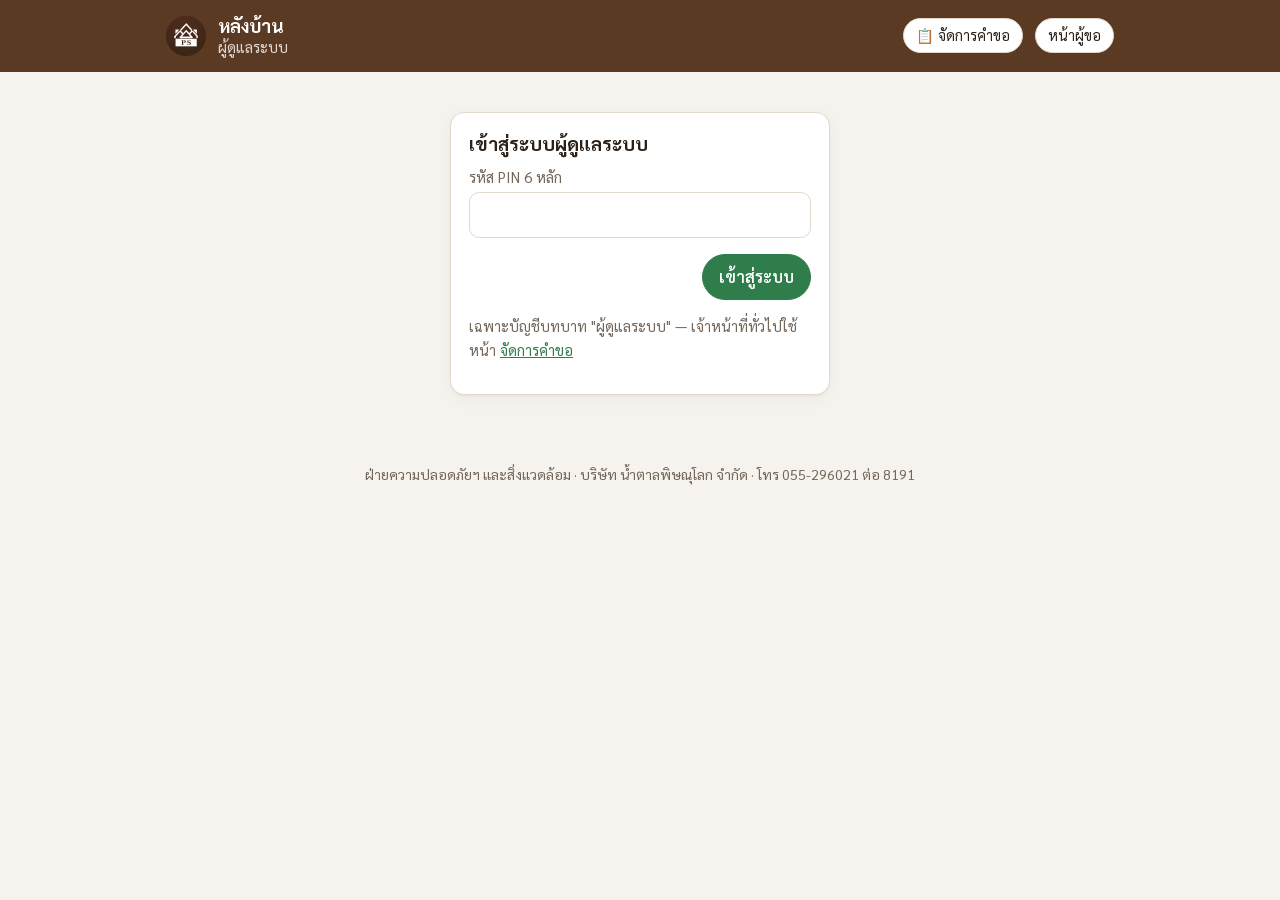
==== admin.html @ ae1a0df6 "v2.0.0 (wip): ตั้งค่า OPEN อ่านค่าดิบจาก Sheet, ส่งเฉพาะค่าที่แก้ Co-Authored-By: Claude Opus 5.5 <n" ====
<!doctype html>
<html lang="th">
<head>
<meta charset="utf-8">
<meta name="viewport" content="width=device-width, initial-scale=1">
<title>หลังบ้าน ระบบคำขอสิ่งปฏิกูล</title>
<meta name="description" content="ผู้ดูแลระบบ: รายงาน ผู้ใช้และ PIN ตั้งค่าระบบ และบันทึกการใช้งาน">
<meta name="robots" content="noindex">
<link rel="icon" href="assets/logo.png">
<link rel="preconnect" href="https://fonts.googleapis.com">
<link href="https://fonts.googleapis.com/css2?family=Sarabun:wght@400;600;700;800&display=swap" rel="stylesheet">
<link rel="stylesheet" href="assets/style.css?v=20260929y">
</head>
<body>
<header class="top"><div class="wrap">
  <img class="logo" src="assets/logo.png" alt="น้ำตาลพิษณุโลก">
  <div><h1>หลังบ้าน<small data-who>ผู้ดูแลระบบ</small></h1></div>
  <div class="sp"></div>
  <a class="btn small" href="staff.html">📋 จัดการคำขอ</a>
  <a class="btn small" href="index.html">หน้าผู้ขอ</a>
  <button class="btn small" id="logout" hidden>ออกจากระบบ</button>
</div></header>

<main class="wrap">
  <section id="login" class="card login">
    <h3>เข้าสู่ระบบผู้ดูแลระบบ</h3>
    <form id="loginForm">
      <label>รหัส PIN 6 หลัก<input name="pin" type="password" inputmode="numeric" autocomplete="current-password" required></label>
      <div class="actions"><button class="btn primary">เข้าสู่ระบบ</button></div>
    </form>
    <p class="hint">เฉพาะบัญชีบทบาท "ผู้ดูแลระบบ" — เจ้าหน้าที่ทั่วไปใช้หน้า <a href="staff.html">จัดการคำขอ</a></p>
    <p class="hint" data-demo-hint hidden>โหมดทดลอง: ผู้ดูแลระบบ <b>999999</b></p>
  </section>

  <section id="app" hidden>
    <nav class="tabs" aria-label="เมนูหลังบ้าน">
      <button class="btn on" data-tab="report">📊 รายงาน</button>
      <button class="btn" data-tab="users">👥 ผู้ใช้</button>
      <button class="btn" data-tab="settings">⚙️ ตั้งค่า</button>
      <button class="btn" data-tab="log">📜 บันทึกการใช้งาน</button>
    </nav>
    <div data-pane="report"></div>
    <div data-pane="users" hidden></div>
    <div data-pane="settings" hidden></div>
    <div data-pane="log" hidden></div>
  </section>
</main>
<footer id="footer"></footer>

<dialog id="dlg"><div class="dhead"><b data-title></b><button class="btn small ghost" data-close aria-label="ปิด">✕</button></div><div class="dbody" data-body></div></dialog>

<script src="assets/config.js?v=20260929y"></script>
<script src="assets/logic.js?v=20260929y"></script>
<script src="assets/app.js?v=20260929y"></script>
<script>
(function () {
  const { CFG, STATUS, ROLE_LABEL, $, $$, esc, fmtNum, fmtDate, num, productName, toast, api } = FC;
  FC.footer();
  if (FC.DEMO) $('[data-demo-hint]').hidden = false;

  let me = null, rows = null;
  const dlg = $('#dlg');
  $('[data-close]', dlg).onclick = () => dlg.close();
  function openDlg(title, html) { $('[data-title]', dlg).textContent = title; $('[data-body]', dlg).innerHTML = html; if (!dlg.open) dlg.showModal(); return $('[data-body]', dlg); }
  const pane = n => $(`[data-pane="${n}"]`);
  const busy = n => (pane(n).innerHTML = '<div class="card muted">กำลังโหลด…</div>');
  const fail = (n, x) => { pane(n).innerHTML = `<div class="card"><b class="tone-red">${esc(x.message)}</b></div>`; if (/เข้าสู่ระบบ/.test(x.message)) $('#logout').click(); };

  // ---------- เข้าสู่ระบบ (ใช้ร่วมกับหน้าจัดการคำขอ — ย้ายหน้าไปมาไม่ต้องใส่ PIN ใหม่) ----------
  const SKEY = FC.DEMO ? 'fc-staff-demo' : 'fc-staff';
  try { const s = JSON.parse(sessionStorage.getItem(SKEY)); if (s) start(s); } catch {}
  $('#loginForm').addEventListener('submit', async e => {
    e.preventDefault();
    const pin = e.target.pin.value.replace(/\D/g, ''), btn = $('button', e.target);
    btn.disabled = true; btn.textContent = 'กำลังเข้าสู่ระบบ…';
    const slow = setTimeout(() => (btn.textContent = 'กำลังเชื่อมต่อเซิร์ฟเวอร์ (ครั้งแรกอาจใช้ ~10 วินาที)…'), 3000);
    try {
      const { user } = await api('login', { pin }); user.pin = pin;
      try { sessionStorage.setItem(SKEY, JSON.stringify(user)); } catch {}
      start(user);
    } catch (x) { toast(x.message, true); }
    finally { clearTimeout(slow); btn.disabled = false; btn.textContent = 'เข้าสู่ระบบ'; }
  });
  $('#logout').onclick = () => { try { sessionStorage.removeItem(SKEY); } catch {} location.reload(); };

  function start(u) {
    $('#logout').hidden = false;
    if (u.role !== 'admin') {
      $('#login').innerHTML = `<h3>บัญชีนี้ไม่ใช่ผู้ดูแลระบบ</h3><p>${esc(u.name)} · ${esc(ROLE_LABEL[u.role] || u.role)}</p>
        <p><a class="btn primary" href="staff.html${FC.DEMO ? '?demo=1' : ''}">ไปหน้าจัดการคำขอ</a></p>`;
      return;
    }
    me = u;
    $('#login').hidden = true; $('#app').hidden = false;
    $('[data-who]').textContent = u.name + ' · ผู้ดูแลระบบ';
    const t = (location.hash || '').slice(1);
    show(['report', 'users', 'settings', 'log'].includes(t) ? t : 'report');
  }
  function show(tab) {
    $$('[data-pane]').forEach(p => (p.hidden = p.dataset.pane !== tab));
    $$('[data-tab]').forEach(b => b.classList.toggle('on', b.dataset.tab === tab));
    history.replaceState(null, '', location.search + '#' + tab);
    ({ report: loadReport, users: loadUsers, settings: drawSettings, log: loadLog })[tab]();
  }
  $$('[data-tab]').forEach(b => (b.onclick = () => show(b.dataset.tab)));

  // ---------- 📊 รายงาน ----------
  async function loadReport(force) {
    if (!rows || force) {
      busy('report');
      try { rows = (await api('list', { pin: me.pin })).rows; } catch (x) { return fail('report', x); }
    }
    drawReport();
  }
  let season = '';
  function drawReport() {
    const seasons = [...new Set(rows.map(r => r.season).filter(Boolean))].sort().reverse();
    if (season === '' && seasons.includes(CFG.SEASON)) season = CFG.SEASON;
    const list = rows.filter(r => !season || r.season === season);
    const live = list.filter(r => r.status !== 'cancelled');
    const sum = (l, k) => l.reduce((s, r) => s + num(r[k]), 0);
    const done = live.filter(r => r.status === 'env_ok');
    const zones = [...new Set(CFG.ZONES.concat(live.map(r => String(r.zone))))].filter(z => live.some(r => String(r.zone) === z));
    const prods = CFG.PRODUCTS;
    const cell = l => l.length ? `${fmtNum(l.length)} ราย<br><small class="muted">${fmtNum(sum(l, 'rai'), 2)} ไร่ · ${fmtNum(sum(l, 'tons'), 1)} ตัน</small>` : '<span class="muted">–</span>';
    const inZone = z => live.filter(r => String(r.zone) === z);
    pane('report').innerHTML = `
      <div class="toolbar">
        <label>ปีการผลิต<select id="rSeason"><option value="">ทุกปี</option>${seasons.map(s => `<option ${s === season ? 'selected' : ''}>${esc(s)}</option>`).join('')}</select></label>
        <button class="btn" id="rReload" title="โหลดใหม่">↻</button>
        <span class="sp"></span>
        <button class="btn" id="rCsvSum">⬇ CSV สรุปตามเขต</button>
        <button class="btn" id="rCsvAll">⬇ CSV รายการทั้งหมด</button>
      </div>
      <div class="stats">
        <div class="stat"><b>${fmtNum(live.length)}</b><span>คำขอ (ไม่นับยกเลิก)</span></div>
        <div class="stat"><b>${fmtNum(sum(live, 'rai'), 2)}</b><span>ไร่</span></div>
        <div class="stat"><b>${fmtNum(sum(live, 'tons'), 1)}</b><span>ตันที่ขอ</span></div>
        <div class="stat"><b class="tone-green">${fmtNum(done.length)}</b><span>เสร็จ · ${fmtNum(sum(done, 'tons'), 1)} ตัน</span></div>
        <div class="stat"><b class="tone-red">${fmtNum(list.length - live.length)}</b><span>ยกเลิก</span></div>
      </div>
      <div class="card"><h3>ตามสถานะ</h3><div class="table-wrap"><table class="rep">
        <thead><tr><th>สถานะ</th><th>ราย</th><th>ไร่</th><th>ตัน</th></tr></thead>
        <tbody>${Object.entries(STATUS).map(([k, s]) => { const l = list.filter(r => r.status === k);
          return `<tr><td><span class="badge tone-${s.tone}">${esc(s.short)}</span></td><td>${fmtNum(l.length)}</td><td>${fmtNum(sum(l, 'rai'), 2)}</td><td>${fmtNum(sum(l, 'tons'), 1)}</td></tr>`; }).join('')}</tbody>
      </table></div></div>
      <div class="card"><h3>ตามเขต × ชนิด <small class="muted">(ไม่นับยกเลิก)</small></h3><div class="table-wrap"><table class="rep">
        <thead><tr><th>เขต</th>${prods.map(p => `<th>${esc(p.short)}</th>`).join('')}<th>รวม</th></tr></thead>
        <tbody>${zones.map(z => `<tr><td>${esc(z)}</td>${prods.map(p => `<td>${cell(inZone(z).filter(r => r.product === p.id))}</td>`).join('')}<td><b>${cell(inZone(z))}</b></td></tr>`).join('') ||
          `<tr><td colspan="${prods.length + 2}" class="muted" style="text-align:center">ไม่มีข้อมูล</td></tr>`}</tbody>
        <tfoot><tr><td>รวม</td>${prods.map(p => `<td>${cell(live.filter(r => r.product === p.id))}</td>`).join('')}<td>${cell(live)}</td></tr></tfoot>
      </table></div></div>`;
    $('#rSeason').onchange = e => { season = e.target.value; drawReport(); };
    $('#rReload').onclick = () => loadReport(true);
    $('#rCsvAll').onclick = () => FC.exportRequests(list, `คำขอสิ่งปฏิกูล-${season.replace('/', '-') || 'ทุกปี'}.csv`);
    $('#rCsvSum').onclick = () => {
      const head = ['เขต'].concat(...prods.map(p => [p.short + ' (ราย)', p.short + ' (ไร่)', p.short + ' (ตัน)']), ['รวม (ราย)', 'รวม (ไร่)', 'รวม (ตัน)']);
      const line = (name, l) => [name].concat(...prods.map(p => { const x = l.filter(r => r.product === p.id); return [x.length, sum(x, 'rai'), sum(x, 'tons')]; }), [l.length, sum(l, 'rai'), sum(l, 'tons')]);
      FC.downloadCsv([head].concat(zones.map(z => line('เขต ' + z, inZone(z))), [line('รวม', live)]), `สรุปตามเขต-${season.replace('/', '-') || 'ทุกปี'}.csv`);
    };
  }

  // ---------- 👥 ผู้ใช้ ----------
  async function loadUsers() {
    busy('users');
    let users;
    try { users = (await api('adminUsers', { pin: me.pin })).users; } catch (x) { return fail('users', x); }
    pane('users').innerHTML = `<div class="toolbar"><span class="hint grow">PIN ไม่แสดงในหน้านี้ — ถ้าผู้ใช้ลืม ให้กด "ตั้ง PIN ใหม่" แล้วแจ้ง PIN ใหม่ให้เจ้าตัว</span>
        <button class="btn primary" id="uAdd">+ เพิ่มผู้ใช้</button></div>
      <div class="table-wrap"><table><thead><tr><th>ชื่อ</th><th>บทบาท</th><th>เขต</th><th>สถานะ</th><th></th></tr></thead>
      <tbody>${users.map((u, i) => `<tr><td>${esc(u.name)}</td><td>${esc(ROLE_LABEL[u.role] || u.role)}</td><td>${esc(u.zone || '–')}</td>
        <td>${u.active ? '<span class="badge tone-green">ใช้งาน</span>' : '<span class="badge tone-gray">ปิด</span>'}</td>
        <td style="white-space:nowrap">${u.locked ? '<small class="muted">บัญชีตัวอย่าง (แก้ไม่ได้)</small>' :
          `<button class="btn small" data-edit="${i}">แก้ไข</button><button class="btn small" data-reset="${i}">ตั้ง PIN ใหม่</button><button class="btn small danger" data-del="${i}">ลบ</button>`}</td></tr>`).join('')}</tbody></table></div>`;
    $('#uAdd').onclick = () => userForm({ role: 'zone', active: true });
    $$('[data-edit]').forEach(b => (b.onclick = () => userForm(users[+b.dataset.edit])));
    $$('[data-reset]').forEach(b => (b.onclick = () => {
      const u = users[+b.dataset.reset];
      confirm(`ตั้ง PIN ใหม่ให้ ${u.name}`, 'PIN เดิมจะใช้ไม่ได้ทันที', 'ตั้ง PIN ใหม่', async () => showPin(u.name, (await api('userReset', { pin: me.pin, row: u.row })).pin));
    }));
    $$('[data-del]').forEach(b => (b.onclick = () => {
      const u = users[+b.dataset.del];
      confirm(`ลบผู้ใช้ ${u.name}`, 'ลบออกจากระบบ — ถ้าแค่พักการใช้งาน ใช้ "แก้ไข" แล้วเอาติ๊ก "ใช้งาน" ออกแทน', 'ลบ', async () => { await api('userDelete', { pin: me.pin, row: u.row }); toast('ลบแล้ว'); dlg.close(); loadUsers(); }, true);
    }));
  }
  function userForm(u) {
    const body = openDlg(u.row ? 'แก้ไขผู้ใช้' : 'เพิ่มผู้ใช้', `<form class="grid2" id="uf">
      <label class="span2">ชื่อ-นามสกุล / ตำแหน่ง *<input name="name" value="${esc(u.name)}" required></label>
      <label>บทบาท<select name="role">${Object.entries(ROLE_LABEL).map(([k, v]) => `<option value="${k}" ${u.role === k ? 'selected' : ''}>${esc(v)}</option>`).join('')}</select></label>
      <label data-zone>เขต<select name="zone"><option value="">– เลือก –</option>${CFG.ZONES.map(z => `<option ${String(u.zone) === z ? 'selected' : ''}>${esc(z)}</option>`).join('')}</select></label>
      ${u.row ? `<label class="span2 consent"><input type="checkbox" name="active" ${u.active ? 'checked' : ''}> ใช้งาน (เอาออก = พักบัญชี เข้าระบบไม่ได้)</label>` : ''}
      <p class="span2 hint">หัวหน้าเขต = เห็น/ตรวจเฉพาะเขตตัวเอง · แผนกสิ่งแวดล้อม = ทุกเขต ปิดคำขอได้ · ผู้ดูแลระบบ = ทุกอย่าง รวมหน้านี้</p>
      <div class="span2 actions"><button type="button" class="btn ghost" data-x>ยกเลิก</button><button class="btn primary">${u.row ? 'บันทึก' : 'เพิ่ม และออก PIN'}</button></div></form>`);
    const f = $('#uf', body), zoneLbl = $('[data-zone]', body);
    const sync = () => (zoneLbl.hidden = f.role.value !== 'zone');
    f.role.onchange = sync; sync();
    $('[data-x]', body).onclick = () => dlg.close();
    f.addEventListener('submit', async e => {
      e.preventDefault();
      const data = { row: u.row, name: f.name.value, role: f.role.value, zone: f.zone.value, active: u.row ? f.active.checked : true };
      const b = $('button.primary', f); b.disabled = true;
      try {
        const res = await api('userSave', { pin: me.pin, data });
        if (res.pin) showPin(data.name, res.pin); else { toast('บันทึกแล้ว'); dlg.close(); }
        loadUsers();
      } catch (x) { toast(x.message, true); b.disabled = false; }
    });
  }
  function showPin(name, pin) {
    const body = openDlg('PIN ของ ' + name, `<p>จด PIN นี้แล้วแจ้งเจ้าตัว — <b>ระบบจะไม่แสดงอีก</b> (ลืมให้ตั้งใหม่)</p>
      <div class="pinshow">${esc(pin)}</div><div class="actions"><button class="btn primary" data-x>จดแล้ว ปิด</button></div>`);
    $('[data-x]', body).onclick = () => dlg.close();
    loadUsers();
  }
  function confirm(title, text, okText, run, danger) {
    const body = openDlg(title, `<p>${esc(text)}</p><div class="actions"><button class="btn ghost" data-x>ยกเลิก</button><button class="btn ${danger ? 'danger' : 'primary'}" data-ok>${esc(okText)}</button></div>`);
    $('[data-x]', body).onclick = () => dlg.close();
    $('[data-ok]', body).onclick = async e => {
      e.target.disabled = true;
      try { await run(); } catch (x) { toast(x.message, true); e.target.disabled = false; }
    };
  }

  // ---------- ⚙️ ตั้งค่า ----------
  async function drawSettings() {
    busy('settings');
    await FC.configReady;
    const lines = a => (a || []).join('\n');
    pane('settings').innerHTML = `<form class="card setform grid2" id="sf">
      <h3 class="span2">การรับคำขอ</h3>
      <label class="span2 consent"><input type="checkbox" name="OPEN" ${CFG.OPEN !== false ? 'checked' : ''}> เปิดรับคำขอออนไลน์ (เอาออก = ชาวไร่ยื่นเองไม่ได้ เจ้าหน้าที่ยังคีย์แทนได้)</label>
      <label class="span2">ข้อความเมื่อปิดรับ<input name="CLOSED_MSG" value="${esc(CFG.CLOSED_MSG)}" placeholder="เช่น ปิดรับปีนี้แล้ว เปิดอีกครั้ง ส.ค. 70"></label>
      <label class="span2">ประกาศบนหน้าแรก (เว้นว่าง = ไม่แสดง)<textarea name="ANNOUNCE" rows="2">${esc(CFG.ANNOUNCE)}</textarea></label>
      <h3 class="span2">ข้อมูลหลัก</h3>
      <label>ปีการผลิต<input name="SEASON" value="${esc(CFG.SEASON)}" placeholder="2569/70"></label>
      <label>ตัน/ไร่ (ตามกฎหมาย)<input name="TONS_PER_RAI" type="number" min="1" step="0.5" value="${esc(CFG.TONS_PER_RAI)}"></label>
      <label>เบอร์ติดต่อ<input name="CONTACT_TEL" value="${esc(CFG.CONTACT_TEL)}"></label>
      <label>ทะเบียนโรงงานเลขที่<input name="FACTORY_REG" value="${esc(CFG.FACTORY_REG)}"></label>
      <label class="span2">วัตถุประสงค์ (บนใบคำร้อง)<input name="PURPOSE" value="${esc(CFG.PURPOSE)}"></label>
      <label class="span2">รายชื่อเขต <small class="muted">(คั่นด้วย , หรือขึ้นบรรทัดใหม่)</small><textarea name="ZONES" rows="2">${esc((CFG.ZONES || []).join(', '))}</textarea></label>
      <label class="span2">ปฏิทินรับเรื่อง <small class="muted">(บรรทัดละรายการ: กิจกรรม | วันที่)</small><textarea name="CALENDAR" rows="7">${esc(lines((CFG.CALENDAR || []).map(([a, d]) => a + ' | ' + d)))}</textarea></label>
      <label class="span2">เงื่อนไขทางบริษัท <small class="muted">(บรรทัดละข้อ — พิมพ์บนใบคำร้อง)</small><textarea name="CONDITIONS" rows="7">${esc(lines(CFG.CONDITIONS))}</textarea></label>
      <p class="span2 hint">เปลี่ยนปีการผลิต = คำขอใหม่เก็บเอกสารในโฟลเดอร์ปีใหม่ และตรวจคำขอซ้ำเฉพาะภายในปีนั้น (คำขอเก่ายังอยู่ ดูรายงานแยกปีได้)</p>
      <div class="span2 actions"><button class="btn primary">บันทึกการตั้งค่า</button></div></form>`;
    $('#sf').addEventListener('submit', async e => {
      e.preventDefault();
      const f = e.target, split = v => v.split(/\n/).map(x => x.trim()).filter(Boolean);
      const data = {
        OPEN: f.OPEN.checked, CLOSED_MSG: f.CLOSED_MSG.value, ANNOUNCE: f.ANNOUNCE.value,
        SEASON: f.SEASON.value.trim(), TONS_PER_RAI: num(f.TONS_PER_RAI.value), CONTACT_TEL: f.CONTACT_TEL.value,
        FACTORY_REG: f.FACTORY_REG.value, PURPOSE: f.PURPOSE.value,
        ZONES: f.ZONES.value.split(/[,\n]/).map(x => x.trim()).filter(Boolean),
        CALENDAR: split(f.CALENDAR.value).map(l => { const i = l.lastIndexOf('|'); return i < 0 ? [l, ''] : [l.slice(0, i).trim(), l.slice(i + 1).trim()]; }),
        CONDITIONS: split(f.CONDITIONS.value),
      };
      if (!data.SEASON) return toast('กรอกปีการผลิต', true);
      if (!(data.TONS_PER_RAI > 0)) return toast('ตัน/ไร่ไม่ถูกต้อง', true);
      if (!data.ZONES.length) return toast('ต้องมีอย่างน้อย 1 เขต', true);
      Object.keys(data).forEach(k => { if (JSON.stringify(data[k]) === JSON.stringify(CFG[k])) delete data[k]; }); // ส่งเฉพาะที่แก้ (บันทึกการใช้งานจะได้ชัด)
      if (!Object.keys(data).length) return toast('ไม่มีค่าที่เปลี่ยน');
      const b = $('button.primary', f); b.disabled = true; b.textContent = 'กำลังบันทึก…';
      try { const res = await api('settingsSave', { pin: me.pin, data }); FC.setSettings(res.settings); toast('บันทึกการตั้งค่าแล้ว — หน้าเว็บทุกเครื่องใช้ค่าใหม่เมื่อเปิดครั้งถัดไป'); }
      catch (x) { toast(x.message, true); }
      finally { b.disabled = false; b.textContent = 'บันทึกการตั้งค่า'; }
    });
  }

  // ---------- 📜 บันทึกการใช้งาน ----------
  async function loadLog() {
    busy('log');
    let list;
    try { list = (await api('log', { pin: me.pin, limit: 1000 })).rows; } catch (x) { return fail('log', x); }
    pane('log').innerHTML = `<div class="toolbar"><label class="grow">ค้นหา<input id="lq" placeholder="ชื่อ / การกระทำ / เลขที่คำขอ"></label><button class="btn" id="lReload">↻</button>
        <button class="btn" id="lCsv">⬇ CSV</button></div>
      <p class="hint">แสดงล่าสุด ${fmtNum(list.length)} รายการ (ทั้งหมดอยู่ในแท็บ "บันทึกการใช้งาน" ของ Google Sheet) · บันทึก: ยื่น/แก้ไข/ตรวจ/เปลี่ยนสถานะ/แนบ-ลบไฟล์/เปิดดูไฟล์/เข้าสู่ระบบ/ใส่ PIN ผิด/งานหลังบ้าน</p>
      <div class="table-wrap"><table class="logtbl"><thead><tr><th>เวลา</th><th>ผู้ใช้</th><th>การกระทำ</th><th>รายละเอียด</th></tr></thead><tbody data-l></tbody></table></div>`;
    const draw = q => ($('[data-l]').innerHTML = list.filter(r => !q || r.join(' ').toLowerCase().includes(q)).slice(0, 500).map(([t, who, role, a, d]) =>
      `<tr><td style="white-space:nowrap">${fmtDate(t, true)}</td><td>${esc(who)}${role ? `<br><small class="muted">${esc(ROLE_LABEL[role] || role)}</small>` : ''}</td>
        <td>${/PIN ผิด|ลบ/.test(a) ? `<b class="tone-red">${esc(a)}</b>` : esc(a)}</td><td>${esc(d)}</td></tr>`).join('') ||
      '<tr><td colspan="4" class="muted" style="text-align:center;padding:20px">ไม่มีรายการ</td></tr>');
    draw('');
    $('#lq').oninput = e => draw(e.target.value.trim().toLowerCase());
    $('#lReload').onclick = loadLog;
    $('#lCsv').onclick = () => FC.downloadCsv([['เวลา', 'ผู้ใช้', 'บทบาท', 'การกระทำ', 'รายละเอียด']].concat(list), `บันทึกการใช้งาน-${new Date().toISOString().slice(0, 10)}.csv`);
  }
})();
</script>
</body>
</html>
---- assets/style.css ----
:root {
  --bg: #f6f3ee; --surface: #ffffff; --surface2: #f1ece4; --text: #2b2118; --muted: #74675a; --line: #e2d9cc;
  --brand: #5a3a22; --brand-ink: #fff; --accent: #2f7d4a; --focus: #2f7d4a55;
  --gray: #6b7280; --blue: #2563eb; --amber: #b45309; --teal: #0f766e; --violet: #6d28d9; --green: #15803d; --red: #b91c1c;
  --radius: 14px; --shadow: 0 1px 2px #0000000d, 0 4px 16px #0000000a;
}
@media (prefers-color-scheme: dark) {
  :root:not([data-theme="light"]) {
    --bg: #171310; --surface: #221c17; --surface2: #2b241e; --text: #efe7dc; --muted: #a89a8a; --line: #3a3129;
    --brand: #c9a27c; --brand-ink: #1b140e; --accent: #5fbf7f; --focus: #5fbf7f55;
    --gray: #9ca3af; --blue: #7aa7ff; --amber: #f0a64a; --teal: #4fd1c5; --violet: #b69cff; --green: #5fd38a; --red: #ff8080;
    --shadow: none;
  }
}
* { box-sizing: border-box; }
html { -webkit-text-size-adjust: 100%; }
body { margin: 0; background: var(--bg); color: var(--text); font: 16px/1.6 'Sarabun', 'Noto Sans Thai', system-ui, sans-serif; }
a { color: var(--accent); }
h1, h2, h3 { line-height: 1.3; margin: 0 0 .5em; }
.wrap { max-width: 980px; margin: 0 auto; padding: 0 16px; }
header.top { background: var(--brand); color: var(--brand-ink); }
header.top .wrap { display: flex; align-items: center; gap: 12px; padding: 14px 16px; flex-wrap: wrap; }
header.top h1 { font-size: 1.15rem; margin: 0; }
header.top small { opacity: .8; display: block; font-weight: 400; }
header.top .sp { flex: 1; }
nav.tabs { display: flex; gap: 6px; overflow-x: auto; padding: 10px 0; position: sticky; top: 0; background: var(--bg); z-index: 5; }
nav.tabs button { flex: none; }
.btn { font: inherit; border: 1px solid var(--line); background: var(--surface); color: var(--text); padding: 9px 16px; border-radius: 999px; cursor: pointer; display: inline-flex; align-items: center; gap: 6px; text-decoration: none; }
.btn:hover { border-color: var(--muted); }
.btn.primary { background: var(--accent); border-color: var(--accent); color: #fff; font-weight: 600; }
.btn.ghost { background: transparent; }
.btn.small { padding: 5px 12px; font-size: .9rem; }
.btn.on { background: var(--brand); color: var(--brand-ink); border-color: var(--brand); }
.btn:disabled { opacity: .55; cursor: wait; }
.btn.danger { color: var(--red); }
.card { background: var(--surface); border: 1px solid var(--line); border-radius: var(--radius); padding: 18px; box-shadow: var(--shadow); margin-bottom: 16px; }
.muted { color: var(--muted); }
.hint { color: var(--muted); font-size: .92rem; }
.hp { position: absolute; left: -9999px; }
[hidden] { display: none !important; }

/* ฟอร์ม */
fieldset { border: 0; padding: 0; margin: 0 0 20px; }
legend { font-weight: 700; margin-bottom: 10px; font-size: 1.05rem; }
legend small { font-weight: 400; color: var(--muted); }
label { display: block; font-size: .93rem; color: var(--muted); }
input, select, textarea { font: inherit; color: var(--text); width: 100%; margin-top: 4px; padding: 10px 12px; border: 1px solid var(--line); border-radius: 10px; background: var(--surface); }
input:focus, select:focus, textarea:focus { outline: 3px solid var(--focus); border-color: var(--accent); }
.grid2 { display: grid; grid-template-columns: 1fr 1fr; gap: 12px; }
.grid2 .span2 { grid-column: 1 / -1; }
@media (max-width: 620px) { .grid2 { grid-template-columns: 1fr; } }
.choice-grid { display: grid; grid-template-columns: repeat(auto-fit, minmax(180px, 1fr)); gap: 10px; }
.choice { position: relative; }
.choice input { position: absolute; opacity: 0; }
.choice span { display: block; padding: 14px; border: 2px solid var(--line); border-radius: 12px; color: var(--text); font-weight: 600; cursor: pointer; background: var(--surface); }
.choice input:checked + span { border-color: var(--accent); background: color-mix(in srgb, var(--accent) 10%, var(--surface)); }
.choice input:focus-visible + span { outline: 3px solid var(--focus); }
.radios { margin-top: 12px; display: grid; gap: 6px; }
.radios label { color: var(--text); display: flex; gap: 8px; align-items: center; }
.radios input, .consent input { width: auto; margin: 0; }
.radios .lbl { font-size: .93rem; color: var(--muted); }
.calc { align-self: end; background: var(--surface2); border-radius: 10px; padding: 10px 12px; }
.calc span { display: block; font-size: .85rem; color: var(--muted); }
.calc b { font-size: 1.4rem; }
.docrow { display: flex; justify-content: space-between; align-items: center; gap: 10px; padding: 10px 0; border-bottom: 1px dashed var(--line); flex-wrap: wrap; }
.docrow .ok { color: var(--green); margin-left: 8px; font-size: .9rem; }
.consent { display: flex; gap: 10px; align-items: flex-start; color: var(--text); background: var(--surface2); padding: 12px; border-radius: 10px; }
.consent input { margin-top: 5px; }
.actions { display: flex; gap: 10px; justify-content: flex-end; margin-top: 16px; flex-wrap: wrap; }

/* สถานะ */
.badge { display: inline-block; padding: 2px 10px; border-radius: 999px; font-size: .82rem; font-weight: 600; white-space: nowrap; border: 1px solid currentColor; }
.tone-gray { color: var(--gray); } .tone-blue { color: var(--blue); } .tone-amber { color: var(--amber); } .tone-teal { color: var(--teal); }
.tone-violet { color: var(--violet); } .tone-green { color: var(--green); } .tone-red { color: var(--red); }
.stepper { list-style: none; padding: 0; margin: 16px 0; display: grid; grid-template-columns: repeat(6, 1fr); gap: 4px; counter-reset: s; }
.stepper li { text-align: center; font-size: .78rem; color: var(--muted); position: relative; }
.stepper li span { display: grid; place-items: center; width: 30px; height: 30px; margin: 0 auto 4px; border-radius: 50%; border: 2px solid var(--line); background: var(--surface); font-weight: 700; }
.stepper li.done span { background: var(--green); border-color: var(--green); color: #fff; }
.stepper li.cur span { border-color: var(--accent); color: var(--accent); }
.stepper li.cur, .stepper li.warn { color: var(--text); font-weight: 600; }
.stepper li.warn span { border-color: var(--amber); color: var(--amber); }
.stepper-note { padding: 10px 14px; border: 1px solid currentColor; border-radius: 10px; margin: 12px 0; font-weight: 600; }
.alert { padding: 12px 14px; border-radius: 10px; background: color-mix(in srgb, var(--amber) 12%, var(--surface)); border: 1px solid color-mix(in srgb, var(--amber) 40%, transparent); margin: 10px 0; }
.success { text-align: center; padding: 28px 18px; }
.success .big { font-size: 2rem; font-weight: 800; letter-spacing: .04em; color: var(--accent); user-select: all; }
dl.kv { display: grid; grid-template-columns: max-content 1fr; gap: 4px 14px; margin: 0; }
dl.kv dt { color: var(--muted); } dl.kv dd { margin: 0; }
.timeline { list-style: none; padding: 0; margin: 0; font-size: .9rem; }
.timeline li { padding: 4px 0 4px 14px; border-left: 2px solid var(--line); }

/* หน้าแรก */
.hero { padding: 24px 0 8px; }
.hero h2 { font-size: 1.5rem; }
.steps { counter-reset: n; list-style: none; padding: 0; display: grid; gap: 10px; }
.steps li { counter-increment: n; display: flex; gap: 12px; align-items: flex-start; }
.steps li::before { content: counter(n); flex: none; width: 28px; height: 28px; border-radius: 50%; background: var(--brand); color: var(--brand-ink); display: grid; place-items: center; font-weight: 700; font-size: .9rem; }
table { width: 100%; border-collapse: collapse; }
th, td { text-align: left; padding: 8px 10px; border-bottom: 1px solid var(--line); vertical-align: top; }
th { font-size: .85rem; color: var(--muted); font-weight: 600; }
.cta { display: flex; gap: 10px; flex-wrap: wrap; margin: 16px 0; }

/* เจ้าหน้าที่ */
.stats { display: grid; grid-template-columns: repeat(auto-fit, minmax(130px, 1fr)); gap: 10px; margin-bottom: 16px; }
.stat { background: var(--surface); border: 1px solid var(--line); border-radius: 12px; padding: 12px; cursor: pointer; text-align: left; font: inherit; color: var(--text); }
.stat b { display: block; font-size: 1.5rem; }
.stat span { font-size: .82rem; color: var(--muted); }
.stat.on { outline: 2px solid var(--accent); }
.toolbar { display: flex; gap: 8px; flex-wrap: wrap; align-items: end; margin-bottom: 12px; }
.toolbar label { flex: 1 1 150px; }
.toolbar .grow { flex: 3 1 220px; }
.table-wrap { overflow-x: auto; background: var(--surface); border: 1px solid var(--line); border-radius: var(--radius); }
.table-wrap table { min-width: 760px; }
.table-wrap tbody tr { cursor: pointer; }
.table-wrap tbody tr:hover { background: var(--surface2); }
.table-wrap td input[type=checkbox] { width: 18px; height: 18px; margin: 0; }
.bulkbar { position: sticky; bottom: 0; background: var(--brand); color: var(--brand-ink); padding: 10px 16px; border-radius: 12px; display: flex; gap: 8px; align-items: center; flex-wrap: wrap; margin-top: 12px; }
.bulkbar .btn { background: var(--surface); color: var(--text); }
dialog { border: 0; border-radius: var(--radius); padding: 0; width: min(760px, calc(100vw - 16px)); max-height: calc(100vh - 32px); background: var(--surface); color: var(--text); }
dialog::backdrop { background: #0008; }
dialog .dhead { display: flex; justify-content: space-between; align-items: center; padding: 14px 18px; border-bottom: 1px solid var(--line); position: sticky; top: 0; background: var(--surface); z-index: 1; }
dialog .dbody { padding: 18px; }
.checklist label { display: flex; gap: 8px; align-items: flex-start; color: var(--text); padding: 4px 0; }
.checklist input { width: auto; margin-top: 6px; }
.files a { display: inline-block; margin: 2px 8px 2px 0; }
.login { max-width: 380px; margin: 40px auto; }
.demo-flag { color: var(--amber); font-weight: 600; }
footer#footer { text-align: center; color: var(--muted); font-size: .88rem; padding: 28px 16px 40px; }
#toast { position: fixed; left: 50%; bottom: 20px; transform: translateX(-50%) translateY(120%); background: var(--text); color: var(--bg); padding: 10px 18px; border-radius: 10px; transition: transform .25s; z-index: 99; max-width: calc(100vw - 32px); }
#toast.show { transform: translateX(-50%) translateY(0); }
#toast.bad { background: var(--red); color: #fff; }

/* พิมพ์ใบปะหน้าเขต */
#print { display: none; }
@media print {
  body > *:not(#print) { display: none !important; }
  #print { display: block; color: #000; font-size: 12pt; }
  #print table { border: 1px solid #000; }
  #print th, #print td { border: 1px solid #000; padding: 4px 6px; color: #000; }
  #print h2 { text-align: center; font-size: 14pt; }
  @page { size: A4; margin: 12mm; }
}

/* ฟอร์มออนไลน์หน้าตาแบบใบคำร้องกระดาษ */
.paper { max-width: 820px; margin: 0 auto; }
.p-head { display: grid; grid-template-columns: 1fr auto 1fr; align-items: center; gap: 8px; }
.p-head .p-no:last-child { text-align: right; }
.p-no span { color: var(--muted); margin-right: 6px; }
.p-no i { font-style: normal; border-bottom: 1px dotted var(--muted); padding: 0 6px; }
.p-org { font-weight: 700; text-align: center; }
.p-logo, .pp-logo { display: block; margin: 0 auto 4px; }
.p-logo { width: 56px; height: 56px; }
.pp-logo { width: 18mm; height: 18mm; }
header.top .logo { width: 40px; height: 40px; flex: none; }
.p-title { text-align: center; margin: 14px 0 4px; font-size: 1.2rem; }
.p-date { text-align: right; margin-bottom: 14px; }
.p-date u, .p-f u { text-decoration: none; border-bottom: 1px dotted var(--muted); padding: 0 8px; font-weight: 600; }
.p-line { display: flex; flex-wrap: wrap; gap: 6px 18px; margin-bottom: 10px; align-items: end; }
.p-f { display: flex; align-items: baseline; gap: 8px; color: var(--text); font-size: 1rem; flex: 1 1 auto; white-space: nowrap; }
.p-f.w30 { flex-basis: 26%; } .p-f.w40 { flex-basis: 36%; } .p-f.w50 { flex-basis: 45%; } .p-f.w60 { flex-basis: 55%; } .p-f.w70 { flex-basis: 64%; } .p-f.w100 { flex-basis: 100%; }
.p-f.p-text { white-space: normal; display: block; line-height: 2; }
.p-f input, .p-f select { flex: 1; min-width: 0; margin: 0; border: 0; border-bottom: 1.5px dotted var(--muted); border-radius: 0; background: transparent; padding: 6px 4px; }
.p-f input:focus, .p-f select:focus { outline: none; border-bottom: 2px solid var(--accent); background: color-mix(in srgb, var(--accent) 6%, transparent); }
.p-calc { font-size: 1.15rem; min-width: 70px; display: inline-block; text-align: center; }
.p-sec { font-weight: 700; margin: 18px 0 6px; }
.p-docs, .p-cond { margin: 0 0 6px; padding-left: 26px; }
.p-cond li { margin-bottom: 4px; }
.p-docs .docrow { display: list-item; border-bottom: 1px dashed var(--line); padding: 6px 0; }
.p-docs .docrow > div { display: inline; }
.p-docs .docrow .btn { float: right; margin-top: -4px; }
.p-extra { margin: 16px 0; background: var(--surface2); border-radius: 10px; padding: 10px 14px; }
.p-extra summary { cursor: pointer; font-weight: 600; }
.p-extra .grid2 { margin-top: 10px; }
@media (max-width: 620px) { .p-f, .p-f.w30, .p-f.w40, .p-f.w50, .p-f.w60, .p-f.w70 { flex-basis: 100%; } .p-head { grid-template-columns: 1fr 1fr; } .p-org { grid-column: 1 / -1; order: -1; } }

/* ใบคำร้อง A4 สำหรับพิมพ์ */
.pp { font-family: 'Sarabun', sans-serif; font-size: 13.5pt; line-height: 1.55; color: #000; }
.pp-head { display: grid; grid-template-columns: 1fr auto 1fr; align-items: center; }
.pp-head > div:last-child { text-align: right; }
.pp-org { font-weight: 700; font-size: 14pt; }
.pp-title { text-align: center; margin: 5mm 0 4mm; }
.pp-r { text-align: right; margin-bottom: 5mm; }
.pp-l { margin: 0 0 4.5mm; }
.pp-l.ind { padding-left: 20mm; white-space: nowrap; }
.dl { display: inline-block; border-bottom: 1px dotted #000; padding: 0 2mm; text-align: center; line-height: 1.2; }
.pp-ol { margin: 1mm 0 2mm; padding-left: 12mm; }
.pp-ol li { margin-bottom: 1mm; }
.pp-sign { display: flex; justify-content: space-around; margin-top: 10mm; text-align: center; line-height: 2.2; }
.pp-sign.one { justify-content: center; margin-top: 8mm; }

.demo-banner { background: var(--amber); color: #fff; text-align: center; padding: 6px 16px; font-size: .9rem; font-weight: 600; }
.demo-banner a { color: #fff; }
@media print { .demo-banner { display: none; } }

/* ถ่ายรูป / เซ็นชื่อบนจอ */
.docbtns { display: inline-flex; gap: 6px; flex-wrap: wrap; }
.p-docs .docrow .docbtns { float: right; margin-top: -4px; }
.thumbs { display: flex; gap: 6px; flex-wrap: wrap; margin-top: 6px; clear: both; }
.thumb { position: relative; width: 64px; height: 64px; border-radius: 8px; overflow: hidden; background: var(--surface2); display: grid; place-items: center; }
.thumb img { width: 100%; height: 100%; object-fit: cover; }
.thumb button { position: absolute; top: 2px; right: 2px; width: 22px; height: 22px; border-radius: 50%; border: 0; background: #000a; color: #fff; font-size: 12px; line-height: 22px; padding: 0; cursor: pointer; }
.sigbox { position: relative; margin: 6px 0 12px; }
.sigbox canvas { display: block; width: 100%; height: 170px; background: #fff; border: 2px dashed #9aa6c7; border-radius: 10px; touch-action: none; cursor: crosshair; }
.sigbox .btn { position: absolute; right: 8px; bottom: 8px; background: #fff; color: #333; }
.sigbox .sighint { position: absolute; left: 14px; bottom: 10px; color: #9aa6c7; pointer-events: none; font-size: .9rem; }
.sigbox.signed .sighint { display: none; }
.pp-signed { position: relative; display: inline-block; height: 1.2em; vertical-align: bottom; }
.pp-signed img { position: absolute; left: 50%; bottom: -2mm; transform: translateX(-50%); max-height: 16mm; max-width: 52mm; }

/* ตรวจก่อนส่ง */
dialog.review { width: min(1000px, calc(100vw - 16px)); }
dialog.review h4 { margin: 16px 0 8px; }
.pv-grid { display: grid; grid-template-columns: repeat(auto-fill, minmax(170px, 1fr)); gap: 12px; }
.pv-page { margin: 0; background: var(--surface2); border-radius: 10px; padding: 8px; }
.pv-img { aspect-ratio: 210 / 297; background: #fff; display: grid; place-items: center; text-align: center; border-radius: 4px; overflow: hidden; cursor: zoom-in; color: #333; }
.pv-img img { width: 100%; height: 100%; object-fit: contain; }
.pv-img small { display: block; word-break: break-all; padding: 0 6px; }
.pv-page figcaption { display: flex; gap: 6px; justify-content: center; margin-top: 8px; }
.pv-page.big { grid-column: 1 / -1; }
.pv-page.big .pv-img { max-width: 720px; margin: 0 auto; cursor: zoom-out; }
.pv-form { background: #fff; color: #000; border-radius: 6px; padding: 16px; overflow-x: auto; }
.pv-paper { min-width: 640px; }
.thumb { cursor: pointer; }

/* เซ็นบนหน้าสำเนา */
dialog.signpage { width: min(760px, calc(100vw - 8px)); }
.sp-wrap { position: relative; max-width: 620px; margin: 0 auto; background: #fff; border-radius: 4px; box-shadow: 0 2px 12px #0004; min-height: 120px; display: grid; place-items: center; }
.sp-wrap img { display: block; width: 100%; }
.sp-pad { position: absolute; }
.sp-pad canvas { width: 100%; height: 100%; display: block; touch-action: none; cursor: crosshair; background: rgba(255, 244, 170, .25); border-radius: 4px; }
.sp-pad.signed canvas { background: transparent; }
@media (max-width: 620px) { dialog.signpage .dbody, dialog.review .dbody { padding: 10px; } dialog.signpage .actions .btn { flex: 1 1 40%; } }

/* กล้องในเว็บ */
dialog.camera { width: 100vw; height: 100vh; max-width: 100vw; max-height: 100vh; margin: 0; border-radius: 0; background: #000; color: #fff; display: flex; flex-direction: column; }
dialog.camera[open] { display: flex; }
.cam-view { position: relative; flex: 1; min-height: 0; }
.cam-view video { width: 100%; height: 100%; object-fit: contain; display: block; background: #000; }
.cam-ov { position: absolute; left: 0; top: 0; pointer-events: none; }
.cam-top { position: absolute; left: 0; right: 0; top: 0; padding: 12px 16px; text-align: center; background: linear-gradient(#000a, transparent); }
.cam-top small { display: block; opacity: .85; }
.cam-bar { display: flex; align-items: center; justify-content: space-between; gap: 12px; padding: 14px 16px calc(14px + env(safe-area-inset-bottom)); background: #000; }
.cam-bar .btn { min-width: 96px; }
.cam-shot { width: 72px; height: 72px; border-radius: 50%; border: 5px solid #fff; background: #fff3; cursor: pointer; flex: none; }
.cam-shot:active { background: #fff; }
dialog.camera.flash .cam-view { animation: camflash .25s; }
@keyframes camflash { from { filter: brightness(3); } to { filter: none; } }

/* ดู PDF ในเว็บ */
dialog.pdfview .dhead { gap: 8px; }
dialog.pdfview .pv-tools { display: flex; gap: 6px; flex-wrap: wrap; margin-left: auto; }
.pdfpages { background: var(--surface2); border-radius: 8px; padding: 10px; }
.pdfpages canvas, .pdfpages img { display: block; width: 100%; max-width: 900px; height: auto; margin: 0 auto 12px; background: #fff; box-shadow: 0 2px 10px #0004; }
h4 .btn.small { margin-left: 6px; vertical-align: middle; }

/* หลังบ้าน / ผู้ดูแลระบบ */
.admin-tools { display: flex; flex-wrap: wrap; gap: 8px; align-items: flex-end; margin: 12px 0; padding: 10px 12px; border: 1px dashed var(--red, #c33); border-radius: 10px; }
.admin-tools label { display: flex; gap: 6px; align-items: center; }
.admin-tools select { width: auto; }
.pinshow { font-size: 2.4rem; font-weight: 800; letter-spacing: .3em; text-align: center; padding: 12px; border: 2px dashed var(--accent); border-radius: 12px; margin: 10px 0; }
.rep td, .rep th { text-align: right; } .rep td:first-child, .rep th:first-child { text-align: left; }
.rep tfoot td { font-weight: 700; border-top: 2px solid var(--line); }
.logtbl td { font-size: .9rem; vertical-align: top; }
.setform textarea { font-family: inherit; }
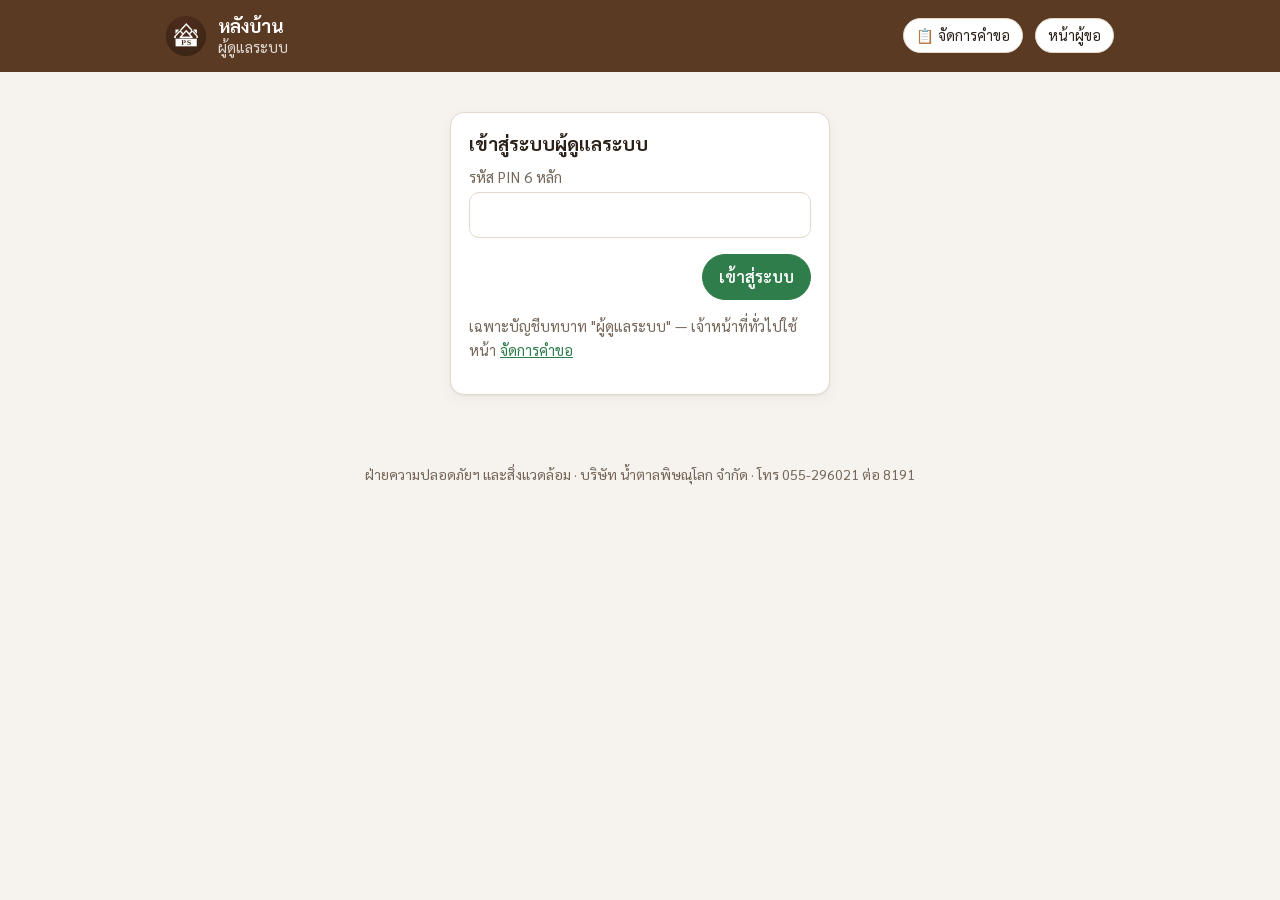
==== commit d1e02f92: "v2.4.0: staff list as cards on phones + headless browser tests - Staff list: rows become cards under" ====
--- a/admin.html
+++ b/admin.html
@@ -9,7 +9,7 @@
 <link rel="icon" href="assets/logo.png">
 <link rel="preconnect" href="https://fonts.googleapis.com">
 <link href="https://fonts.googleapis.com/css2?family=Sarabun:wght@400;600;700;800&display=swap" rel="stylesheet">
-<link rel="stylesheet" href="assets/style.css?v=20260929y">
+<link rel="stylesheet" href="assets/style.css?v=20260930g">
 </head>
 <body>
 <header class="top"><div class="wrap">
@@ -49,9 +49,9 @@
 
 <dialog id="dlg"><div class="dhead"><b data-title></b><button class="btn small ghost" data-close aria-label="ปิด">✕</button></div><div class="dbody" data-body></div></dialog>
 
-<script src="assets/config.js?v=20260929y"></script>
-<script src="assets/logic.js?v=20260929y"></script>
-<script src="assets/app.js?v=20260929y"></script>
+<script src="assets/config.js?v=20260930g"></script>
+<script src="assets/logic.js?v=20260930g"></script>
+<script src="assets/app.js?v=20260930g"></script>
 <script>
 (function () {
   const { CFG, STATUS, ROLE_LABEL, $, $$, esc, fmtNum, fmtDate, num, productName, toast, api } = FC;
--- a/assets/style.css
+++ b/assets/style.css
@@ -261,3 +261,48 @@
 .rep tfoot td { font-weight: 700; border-top: 2px solid var(--line); }
 .logtbl td { font-size: .9rem; vertical-align: top; }
 .setform textarea { font-family: inherit; }
+/* แบบฟอร์มเปล่าให้ดาวน์โหลด (หนังสือยินยอมให้ใช้ที่ดิน) */
+.tpl { margin-top: 6px; font-size: .9rem; color: var(--muted, #666); display: flex; flex-wrap: wrap; gap: 6px; align-items: center; }
+.tpl a.btn { text-decoration: none; }
+.p-docs .tpl, .p-docs .docrow > .tpl { display: flex; clear: both; padding-top: 4px; }
+.p-docs .docrow .tpl .btn, .docrow .tpl .btn { float: none; margin-top: 0; }
+.radios input[type=checkbox] { width: auto; }
+
+/* ประกาศความเป็นส่วนตัว (PDPA) */
+.privacy { margin: 10px 0; border: 1px solid var(--line); border-radius: 10px; padding: 8px 12px; font-size: .9rem; }
+.privacy summary { cursor: pointer; font-weight: 600; }
+.privacy p { margin: 6px 0; }
+
+/* เตือนคุณภาพรูปหลังถ่าย */
+.sp-q { margin: 6px 0 8px; padding: 8px 12px; border-radius: 10px; background: #fff4d6; color: #6b4a00; font-size: .92rem; border: 1px solid #f0d58a; }
+
+/* รายการคำขอของเจ้าหน้าที่บนมือถือ: แถวตาราง → การ์ด (ไม่ต้องเลื่อนซ้าย-ขวา) */
+@media (max-width: 620px) {
+  .table-wrap.cards { background: none; border: 0; overflow: visible; }
+  .table-wrap.cards table { min-width: 0; width: 100%; border-collapse: separate; }
+  .table-wrap.cards thead { display: none; }
+  .table-wrap.cards tbody tr { display: grid; grid-template-columns: auto 1fr auto; gap: 2px 10px; align-items: start;
+    background: var(--surface); border: 1px solid var(--line); border-radius: var(--radius); padding: 10px 12px; margin-bottom: 10px; }
+  .table-wrap.cards td { display: block; padding: 0; border: 0; text-align: left !important; }
+  .table-wrap.cards td.c-sel { grid-row: 1 / span 2; padding-top: 2px; }
+  .table-wrap.cards td.c-id { grid-column: 2; }
+  .table-wrap.cards td.c-st { grid-column: 3; grid-row: 1; justify-self: end; }
+  .table-wrap.cards td.c-name { grid-column: 2 / span 2; }
+  .table-wrap.cards td[data-label] { font-size: .92rem; }
+  .table-wrap.cards td:nth-child(4), .table-wrap.cards td:nth-child(6) { grid-column: 2; }
+  .table-wrap.cards td:nth-child(5), .table-wrap.cards td:nth-child(7) { grid-column: 3; justify-self: end; }
+  .table-wrap.cards td:nth-child(8) { grid-column: 2 / span 2; }
+  .table-wrap.cards td[data-label]::before { content: attr(data-label) ": "; color: var(--muted); }
+  .table-wrap.cards td[colspan] { grid-column: 1 / -1; }
+}
+/* ตัวเลขสรุปบนมือถือ: 4 ช่องต่อแถว เล็กลง รายการคำขอขึ้นมาเห็นเร็ว */
+@media (max-width: 620px) {
+  .stats { grid-template-columns: repeat(4, 1fr); gap: 6px; margin-bottom: 10px; }
+  .stat { padding: 6px 6px; border-radius: 10px; }
+  .stat b { font-size: 1.1rem; }
+  .stat span { font-size: .7rem; line-height: 1.2; display: block; }
+  .table-wrap.cards tbody tr { padding: 8px 10px; margin-bottom: 8px; line-height: 1.35; }
+  .table-wrap.cards td.c-name small { display: inline; }
+  .table-wrap.cards td.c-name br, .table-wrap.cards td.c-id br { display: none; }
+  .table-wrap.cards td.c-id small, .table-wrap.cards td.c-name small { margin-left: 6px; }
+}
